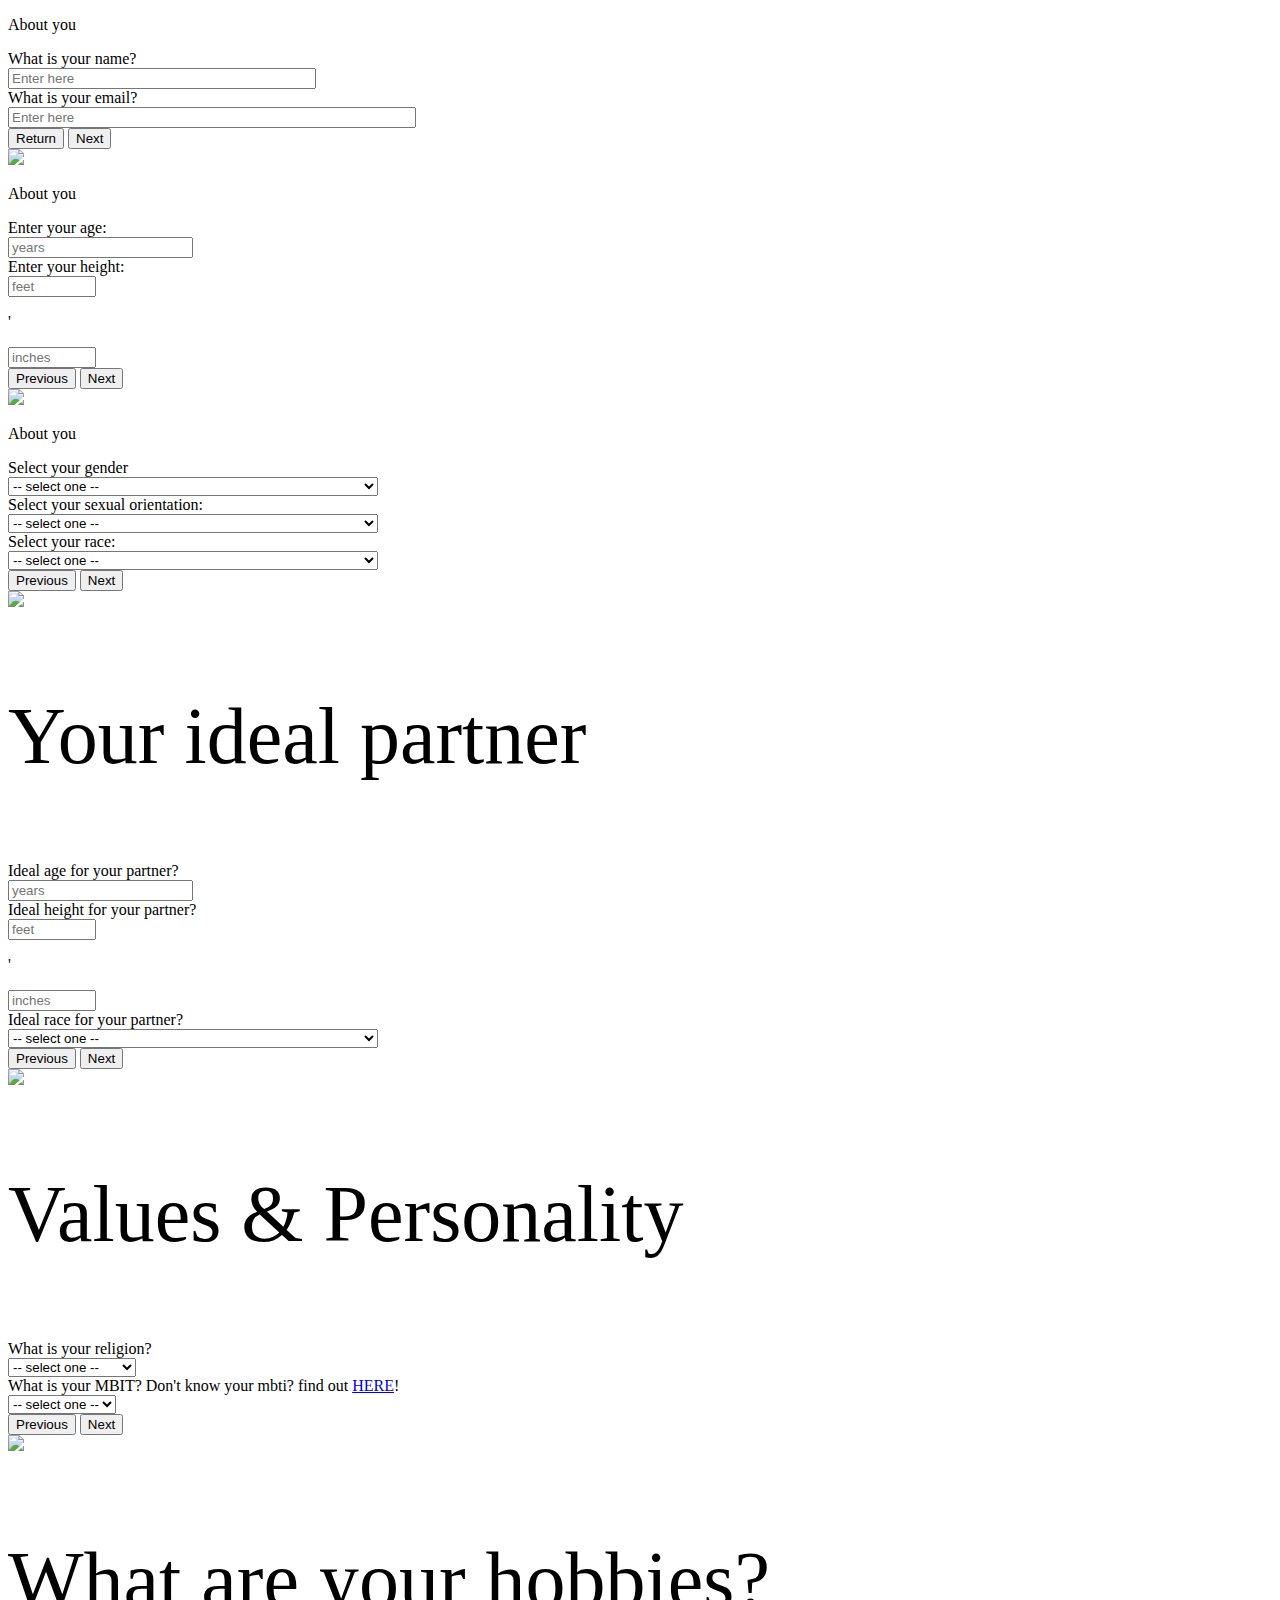
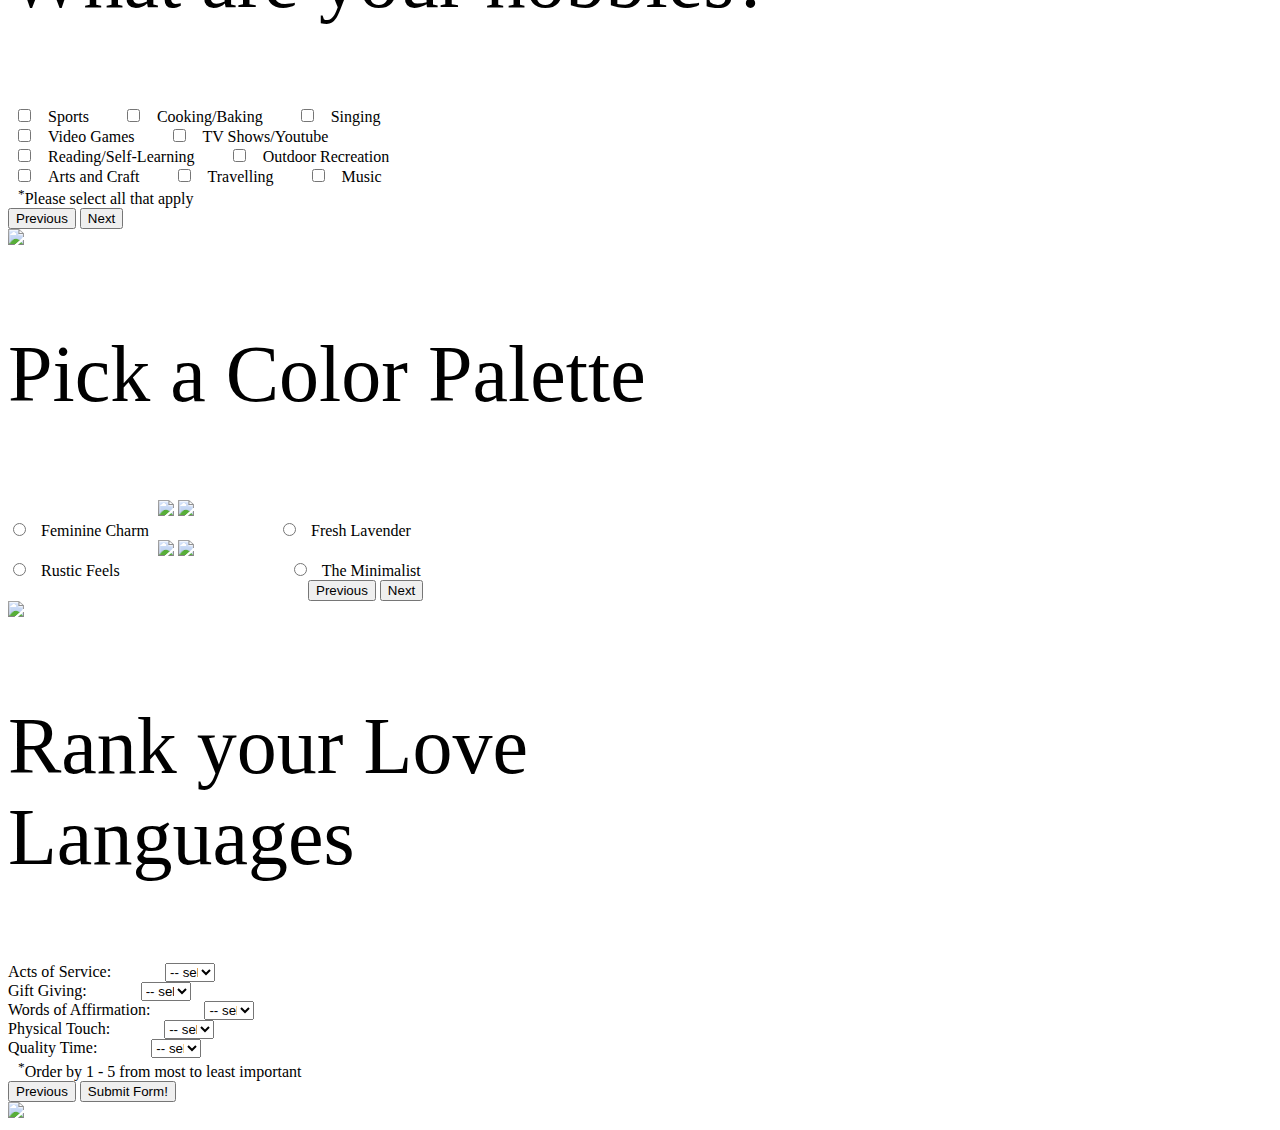
==== index.html @ 1707b461 "Typo fixes" ====
<!DOCTYPE html>
<html>
    <head>
        <meta charset="utf-8">
        <meta name="viewport" content="width=device-width, initial-scale=1">
        <link href="https://cdn.jsdelivr.net/npm/bootstrap@5.3.0-alpha1/dist/css/bootstrap.min.css" rel="stylesheet" integrity="sha384-GLhlTQ8iRABdZLl6O3oVMWSktQOp6b7In1Zl3/Jr59b6EGGoI1aFkw7cmDA6j6gD" crossorigin="anonymous">
        <link rel="preconnect" href="https://fonts.googleapis.com">
        <link rel="preconnect" href="https://fonts.gstatic.com" crossorigin>
        <link href="https://fonts.googleapis.com/css2?family=Monofett&family=Nova+Flat&display=swap" rel="stylesheet">

        <link rel="stylesheet" href="styles.css">
        <title>
            MatchCIT
        </title>
    </head>
    <script src="https://cdn.jsdelivr.net/npm/bootstrap@5.3.0-alpha1/dist/js/bootstrap.bundle.min.js" integrity="sha384-w76AqPfDkMBDXo30jS1Sgez6pr3x5MlQ1ZAGC+nuZB+EYdgRZgiwxhTBTkF7CXvN" crossorigin="anonymous"></script>
    <body>
         <div>
            <form>
                <div class="page page-1 active">
                    <div class="d-flex flex-row">
                        <div class="border">
                        </div>
                        <div class="d-flex flex-column align-self-center p-2" style="width: 800px">
                            <div>
                                <p class="title-text">About you </p>
                            </div>
                            <div class="question-div">
                                <label for="name" class="question-text">What is your name? </label>
                            </div>
                            <div class="answer-div">
                                <input type="text" placeholder="Enter here" name="name" class="survey-form-input" style="width: 300px"/>
                            </div>
                            <div class="question-div">
                                <label for="email" class="question-text">What is your email? </label>
                            </div>
                            <div class="answer-div">
                                <input type="text" placeholder="Enter here" name="email" class="survey-form-input" style="width: 400px"/>
                            </div>
                            <div class="button-div">
                                <a style="text-decoration: none" href="home.html"><button type="button" class="prev-btn">Return</button></a>
                                <button type="button" class="next-btn">Next</button>
                            </div>
                        </div>
                        <img src="./images/logo.png" class="logo" style="margin: auto">
                    </div>
                </div>

                <div class="page page-2">
                    <div class="d-flex flex-row">
                        <div class="border">
                        </div>
                        <div class="d-flex flex-column align-self-center p-2" style="width: 800px">
                            <div>
                                <p class="title-text">About you </p>
                            </div>
                            <div class="question-div">
                                <label for="age" class="question-text">Enter your age: </label>
                            </div>
                            <div class="answer-div">
                                <input type="int" placeholder="years" name="age" class="survey-form-input">
                            </div>
                            <div class="question-div">
                                <label for="ft" class="question-text">Enter your height: </label>
                            </div>
                            <div class="answer-div">
                                <input type="int"  placeholder="feet" name="ft" class="survey-form-input" style="width: 80px">
                                <p class="question-text" >'</p>
                                <input type="int" placeholder="inches" name="inch" class="survey-form-input" style="width: 80px">
                            </div>
                            <div class="button-div">
                                <button type="button" class="prev-btn">Previous</button>
                                <button type="button" class="next-btn">Next</button>
                            </div>
                        </div>
                        <img src="./images/logo.png" class="logo" style="margin: auto">
                    </div>
                </div>

                <div class="page page-3">
                    <div class="d-flex flex-row">
                        <div class="border">
                        </div>
                        <div class="d-flex flex-column align-self-center p-2" style="width: 800px">
                            <div>
                                <p class="title-text">About you </p>
                            </div>
                            <div class="question-div">
                                <label for="gender" class="question-text">Select your gender</label>
                            </div>
                            <div class="answer-div">
                                <select name="gender" id="gender" class = "multiple-choice-options" style="width: 370px" >
                                    <option value="">-- select one --</option>
                                    <option value="Female">Female</option>
                                    <option value="Male">Male</option>
                                    <option value="Non-binary">Non-binary</option>
                                    <option value="Prefer to not respond">Prefer to not respond</option>
                                    <option value="Transgender">Transgender</option>
                                </select>
                            </div>
                            <div class="question-div">
                                <label for="sexualorient" class="question-text">Select your sexual orientation:  </label>
                            </div>
                            <div class="answer-div">
                                <select name="sexualorient" id="sexualorient" class = "multiple-choice-options" style="width: 370px">
                                    <option value="">-- select one --</option>
                                    <option value="Bisexual">Bisexual</option>
                                    <option value="Gay">Gay</option>
                                    <option value="Heterosexual">Heterosexual</option>
                                    <option value="Lesbian">Lesbian</option>
                                    <option value="Non-binary">Non-binary</option>
                                    <option value="Prefer to not respond">Prefer to not respond</option>
                                    <option value="Transgender">Transgender</option>
                                </select>
                            </div>
                            <div class="question-div">
                                <label for="race" class="question-text">Select your race: </label>
                            </div>
                            <div class="answer-div">
                                <select name="race" id="race" class = "multiple-choice-options" style="width: 370px" >
                                    <option value="">-- select one --</option>
                                    <option value="White">White</option>
                                    <option value="Black or African American">Black or African American</option>
                                    <option value="Asian">Asian</option>
                                    <option value="American Indian and Alaska Native">American Indian and Alaska Native</option>
                                    <option value="Native Hawaiian and Other Pacific Islander">Native Hawaiian and Other Pacific Islander</option>
                                    <option value="a6">Other (Not Listed)</option>
                                </select>
                            </div>
                            <div class="button-div">
                                <button type="button" class="prev-btn">Previous</button>
                                <button type="button" class="next-btn">Next</button>
                            </div>
                        </div>
                        <img src="./images/logo.png" class="logo" style="margin: auto">
                    </div>
                </div>

                <div class="page page-4">
                    <div class="d-flex flex-row">
                        <div class="border">
                        </div>
                        <div class="d-flex flex-column align-self-center p-2" style="width: 800px">
                            <div>
                                <p class="title-text" style="font-size: 80px">Your ideal partner </p>
                            </div>
                            <div class="question-div">
                                <label for="preferred-age" class="question-text">Ideal age for your partner?</label>
                            </div>
                            <div class="answer-div">
                                <input type="int" placeholder="years" name="preferred-age" class="survey-form-input">
                            </div>
                            <div class="question-div">
                                <label for="preferred-ft" class="question-text">Ideal height for your partner?</label>
                            </div>
                            <div class="answer-div">
                                <input type="int"  placeholder="feet" name="preferred-ft" class="survey-form-input" style="width: 80px">
                                <p class="question-text" >'</p>
                                <input type="int" placeholder="inches" name="preferred-inch" class="survey-form-input" style="width: 80px">
                            </div>
                            <div class="question-div">
                                <label for="preferred-race" class="question-text">Ideal race for your partner? </label>
                            </div>
                            <div class="answer-div">
                                <select name="preferred-race" id="preferred-race" class = "multiple-choice-options" style="width: 370px" >
                                    <option value="">-- select one --</option>
                                    <option value="White">White</option>
                                    <option value="Black or African American">Black or African American</option>
                                    <option value="Asian">Asian</option>
                                    <option value="American Indian and Alaska Native">American Indian and Alaska Native</option>
                                    <option value="Native Hawaiian and Other Pacific Islander">Native Hawaiian and Other Pacific Islander</option>
                                    <option value="a6">Other (Not Listed)</option>
                                </select>
                            </div>
                            <div class="button-div">
                                <button type="button" class="prev-btn">Previous</button>
                                <button type="button" class="next-btn">Next</button>
                            </div>
                        </div>
                        <img src="./images/logo.png" class="logo" style="margin: auto">
                    </div>
                </div>

                <div class="page page-5">
                    <div class="d-flex flex-row">
                        <div class="border">
                        </div>
                        <div class="d-flex flex-column align-self-center p-2" style="width: 800px">
                            <div>
                                <p class="title-text" style="font-size: 80px">Values & Personality</p>
                            </div>
                            <div class="question-div">
                                <label for="religion" class="question-text">What is your religion?</label>
                            </div>
                            <div class="answer-div">
                                <select name="religion" id="religion" class = "multiple-choice-options">
                                    <option value="">-- select one --</option>
                                    <option value="Buddhism">Buddhism</option>
                                    <option value="Christianity">Christianity</option>
                                    <option value="Hinduism">Hinduism</option>
                                    <option value="Islam">Islam</option>
                                    <option value="Judaism">Judaism</option>
                                    <option value="None">Not Religious </option>
                                    <option value="Other">Other (Not Listed)</option>
                                </select>
                            </div>
                            <div class="question-div">
                                <label for="mbti" class="question-text">What is your MBIT? <span class="helper-text">Don't know your mbti? find out <a href="mbti.html" target="_blank">HERE</a>!</span> </label>
                            </div>
                            <div class="answer-div">
                                <select name="mbti" id="mbti" class = "multiple-choice-options">
                                    <option value="">-- select one --</option>
                                    <option value="istj">ISTJ</option>
                                    <option value="isfj">ISFJ</option>
                                    <option value="intj">INTJ</option>
                                    <option value="infj">INFJ</option>
                                    <option value="istp">ISTP</option>
                                    <option value="isfp">ISFP</option>
                                    <option value="intp">INTP</option>
                                    <option value="infp">INFP</option>
                                    <option value="estj">ESTJ</option>
                                    <option value="esfj">ESFJ</option>
                                    <option value="entj">ENTJ</option>
                                    <option value="enfj">ENFJ</option>
                                    <option value="estp">ESTP</option>
                                    <option value="esfp">ESFP</option>
                                    <option value="entp">ENTP</option>
                                    <option value="enfp">ENFP</option>
                                </select>
                            </div>
                            <div class="button-div">
                                <button type="button" class="prev-btn">Previous</button>
                                <button type="button" class="next-btn">Next</button>
                            </div>
                        </div>
                        <img src="./images/logo.png" class="logo" style="margin: auto">
                    </div>
                </div>
                <div class="page page-5">
                    <div class="d-flex flex-row">
                        <div class="border">
                        </div>
                        <div class="d-flex flex-column align-self-center p-2" style="width: 800px">
                            <div>
                                <p class="title-text" style="font-size: 80px">What are your hobbies?</p>
                            </div>
                            <div class="answer-div">
                                <input type="checkbox" id="hobby1" name="hobby1" value="1" style="margin-left: 10px" class="check-box">
                                <label for="hobby1" class="question-text" style="margin-left: 10px; margin-right: 30px;">Sports</label>
                                <input type="checkbox" id="hobby2" name="hobby2" value="1" class="check-box">
                                <label for="hobby2" class="question-text" style="margin-left: 10px; margin-right: 30px">Cooking/Baking</label>
                                <input type="checkbox" id="hobby3" name="hobby3" value="1" class="check-box">
                                <label for="hobby3" class="question-text" style="margin-left: 10px; margin-right: 30px">Singing</label>
                            </div>
                            <div class="answer-div">
                                <input type="checkbox" id="hobby4" name="hobby4" value="1" style="margin-left: 10px" class="check-box">
                                <label for="hobby4" class="question-text" style="margin-left: 10px; margin-right: 30px;">Video Games</label>
                                <input type="checkbox" id="hobby5" name="hobby5" value="1" class="check-box">
                                <label for="hobby5" class="question-text" style="margin-left: 10px; margin-right: 30px">TV Shows/Youtube</label>

                            </div>
                            <div class="answer-div">
                                <input type="checkbox" id="hobby6" name="hobby6" value="1" style="margin-left: 10px" class="check-box">
                                <label for="hobby6" class="question-text" style="margin-left: 10px; margin-right: 30px;">Reading/Self-Learning</label>
                                <input type="checkbox" id="hobby7" name="hobby7" value="1" class="check-box">
                                <label for="hobby7" class="question-text" style="margin-left: 10px; margin-right: 30px">Outdoor Recreation</label>
                            </div>
                            <div class="answer-div">
                                <input type="checkbox" id="hobby8" name="hobby8" value="1" style="margin-left: 10px" class="check-box">
                                <label for="hobby8" class="question-text" style="margin-left: 10px; margin-right: 30px;">Arts and Craft</label>
                                <input type="checkbox" id="hobby9" name="hobby9" value="1" class="check-box">
                                <label for="hobby9" class="question-text" style="margin-left: 10px; margin-right: 30px">Travelling</label>
                                <input type="checkbox" id="hobby10" name="hobby10" value="1" class="check-box">
                                <label for="hobby10" class="question-text" style="margin-left: 10px; margin-right: 30px">Music</label>
                            </div>
                            <div class="question-div">
                                <span class="helper-text" style="margin-top: 0px; margin-bottom: 0px; margin-left: 10px; font-size: 16px;"> <sup>*</sup>Please select all that apply</span>
                            </div>
                            <div class="button-div">
                                <button type="button" class="prev-btn">Previous</button>
                                <button type="button" class="next-btn">Next</button>
                            </div>
                        </div>
                        <img src="./images/logo.png" class="logo" style="margin: auto">
                    </div>
                </div>

                <div class="page page-6">
                    <div class="d-flex flex-row">
                        <div class="border">
                        </div>
                        <div class="d-flex flex-column align-self-center p-2" style="width: 800px">
                            <div>
                                <p class="title-text" style="font-size: 80px">Pick a Color Palette</p>
                            </div>
                            <div class="question-div" style="margin-left: 150px">
                                <img src="./images/color-1.png" class="photo">
                                <img src="./images/color-2.png" class="photo">
                                
                            </div>
                            <div class="answer-div">
                                <input type="radio" id="aesthetic1" name="aesthetic1" value="1">
                                <label for="aesthetic1" class="question-text" style="margin-left: 8px">Feminine Charm </label>
                                <input type="radio" id="aesthetic2" name="aesthetic2" value="2" style="margin-left: 130px">
                                <label for="aesthetic2" class="question-text" style="margin-left: 8px">Fresh Lavender </label>
                                
                            </div>
                            <div class="question-div" style="margin-left: 150px">
                                <img src="./images/color-3.png" class="photo">
                                <img src="./images/color-4.png" class="photo">
                            </div>
                            <div class="answer-div">
                                <input type="radio" id="aesthetic3" name="aesthetic3" value="3">
                                <label for="aesthetic3" class="question-text" style="margin-left: 8px">Rustic Feels </label>
                                <input type="radio" id="aesthetic4" name="aesthetic4" value="4" style="margin-left: 170px">
                                <label for="aesthetic4" class="question-text" style="margin-left: 8px">The Minimalist </label>
                            </div>
                            <div class="button-div" style="margin-left: 300px">
                                <button type="button" class="prev-btn">Previous</button>
                                <button type="button" class="next-btn">Next</button>
                            </div>
                        </div>
                        <img src="./images/logo.png" class="logo" style="margin: auto">
                    </div>
                </div>

                <div class="page page-7">
                    <div class="d-flex flex-row">
                        <div class="border">
                        </div>
                        <div class="d-flex flex-column align-self-center p-2" style="width: 800px">
                            <div>
                                <p class="title-text" style="font-size: 80px">Rank your Love Languages</p>
                            </div>
                            <div class="answer-div">
                                <label for="lovelanguage1" class="question-text">Acts of Service:</label>
                                <select name="lovelanguage1" id="lovelanguage1" class = "multiple-choice-options" style="margin-left: 50px; width: 50px">
                                    <option value="">-- select one --</option>
                                    <option value="1">1</option>
                                    <option value="2">2</option>
                                    <option value="3">3</option>
                                    <option value="4">4</option>
                                    <option value="5">5</option>
                                </select>
                            </div>
                            <div class="answer-div">
                                <label for="lovelanguage2" class="question-text">Gift Giving:</label>
                                <select name="lovelanguage2" id="lovelanguage2" class = "multiple-choice-options" style="margin-left: 50px; width: 50px">
                                    <option value="">-- select one --</option>
                                    <option value="1">1</option>
                                    <option value="2">2</option>
                                    <option value="3">3</option>
                                    <option value="4">4</option>
                                    <option value="5">5</option>
                                </select>
                            </div>
                            <div class="answer-div">
                                <label for="lovelanguage3" class="question-text">Words of Affirmation:</label>
                                <select name="lovelanguage3" id="lovelanguage3" class = "multiple-choice-options" style="margin-left: 50px; width: 50px">
                                    <option value="">-- select one --</option>
                                    <option value="1">1</option>
                                    <option value="2">2</option>
                                    <option value="3">3</option>
                                    <option value="4">4</option>
                                    <option value="5">5</option>
                                </select>
                            </div>
                            <div class="answer-div">
                                <label for="lovelanguage4" class="question-text">Physical Touch:</label>
                                <select name="lovelanguage4" id="lovelanguage4" class = "multiple-choice-options" style="margin-left: 50px; width: 50px">
                                    <option value="">-- select one --</option>
                                    <option value="1">1</option>
                                    <option value="2">2</option>
                                    <option value="3">3</option>
                                    <option value="4">4</option>
                                    <option value="5">5</option>
                                </select>
                            </div>
                            <div class="answer-div">
                                <label for="lovelanguage5" class="question-text">Quality Time:</label>
                                <select name="lovelanguage5" id="lovelanguage5" class = "multiple-choice-options" style="margin-left: 50px; width: 50px">
                                    <option value="">-- select one --</option>
                                    <option value="1">1</option>
                                    <option value="2">2</option>
                                    <option value="3">3</option>
                                    <option value="4">4</option>
                                    <option value="5">5</option>
                                </select>
                            </div>
                            <div class="question-div">
                                <span class="helper-text" style="margin-top: 0px; margin-bottom: 0px; margin-left: 10px; font-size: 16px;"> <sup>*</sup>Order by 1 - 5 from most to least important</span>
                            </div>
                            <div class="button-div">
                                <button type="submit" class="prev-btn">Previous</button>
                                <a style="text-decoration: none" href="matches.html"><button type="button" class="submit-btn">Submit Form!</button></a>
                            </div>
                        </div>
                        <img src="./images/logo.png" class="logo" style="margin: auto">
                    </div>
                </div>
             </form>
             <script src="index.js"></script>
         </div>
    </body>
</html>
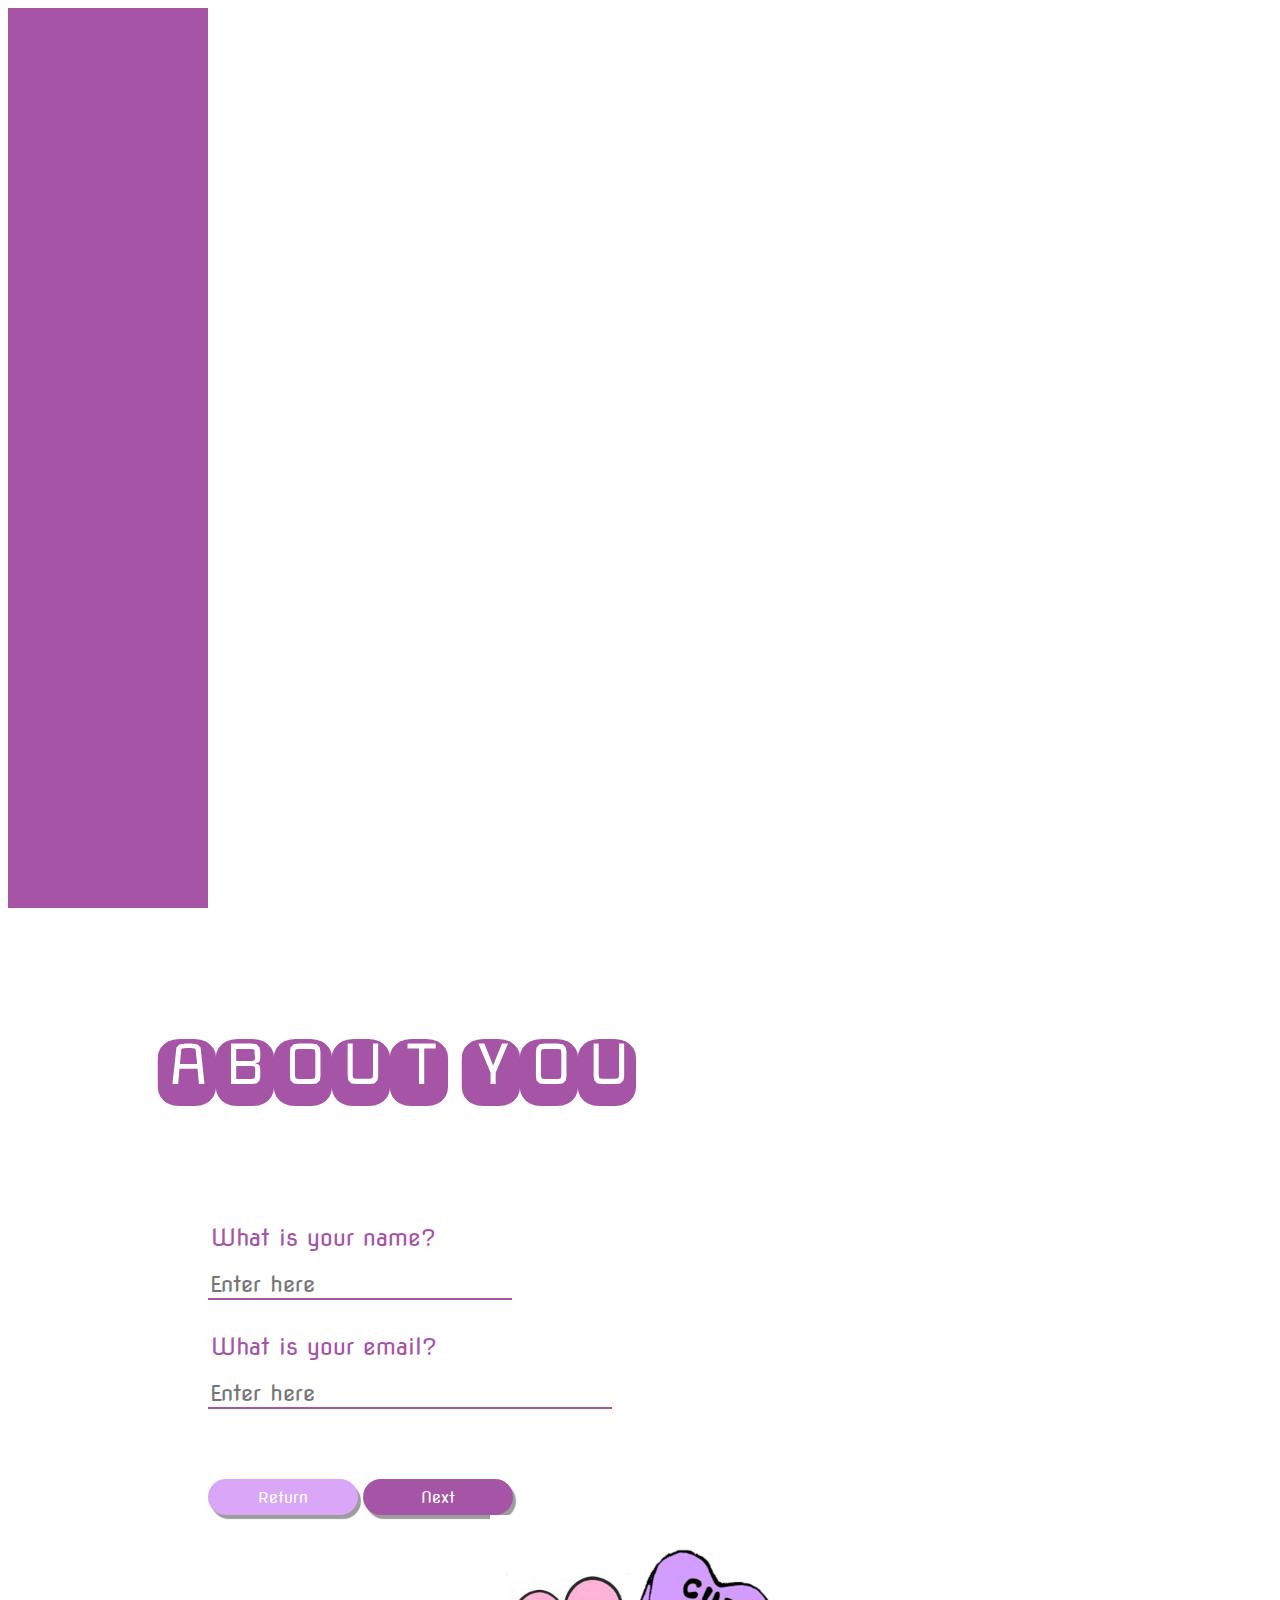
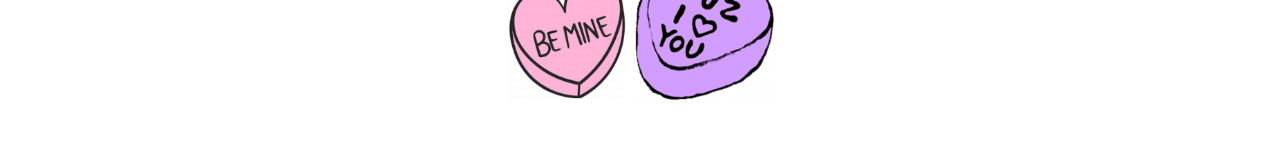
==== commit 5aae0ab5: "frontend&backend connected" ====
--- a/index.html
+++ b/index.html
@@ -16,7 +16,7 @@
     <script src="https://cdn.jsdelivr.net/npm/bootstrap@5.3.0-alpha1/dist/js/bootstrap.bundle.min.js" integrity="sha384-w76AqPfDkMBDXo30jS1Sgez6pr3x5MlQ1ZAGC+nuZB+EYdgRZgiwxhTBTkF7CXvN" crossorigin="anonymous"></script>
     <body>
          <div>
-            <form>
+            <form id="form" action="http://127.0.0.1:5000/api/signup" method="POST">
                 <div class="page page-1 active">
                     <div class="d-flex flex-row">
                         <div class="border">
@@ -58,15 +58,15 @@
                                 <label for="age" class="question-text">Enter your age: </label>
                             </div>
                             <div class="answer-div">
-                                <input type="int" placeholder="years" name="age" class="survey-form-input">
+                                <input type="number" placeholder="years" name="age" class="survey-form-input">
                             </div>
                             <div class="question-div">
                                 <label for="ft" class="question-text">Enter your height: </label>
                             </div>
                             <div class="answer-div">
-                                <input type="int"  placeholder="feet" name="ft" class="survey-form-input" style="width: 80px">
+                                <input type="number"  placeholder="feet" name="ft" class="survey-form-input" style="width: 80px">
                                 <p class="question-text" >'</p>
-                                <input type="int" placeholder="inches" name="inch" class="survey-form-input" style="width: 80px">
+                                <input type="number" placeholder="inches" name="inch" class="survey-form-input" style="width: 80px">
                             </div>
                             <div class="button-div">
                                 <button type="button" class="prev-btn">Previous</button>
@@ -148,15 +148,15 @@
                                 <label for="preferred-age" class="question-text">Ideal age for your partner?</label>
                             </div>
                             <div class="answer-div">
-                                <input type="int" placeholder="years" name="preferred-age" class="survey-form-input">
+                                <input type="number" placeholder="years" name="preferred-age" class="survey-form-input">
                             </div>
                             <div class="question-div">
                                 <label for="preferred-ft" class="question-text">Ideal height for your partner?</label>
                             </div>
                             <div class="answer-div">
-                                <input type="int"  placeholder="feet" name="preferred-ft" class="survey-form-input" style="width: 80px">
+                                <input type="number"  placeholder="feet" name="preferred-ft" class="survey-form-input" style="width: 85px">
                                 <p class="question-text" >'</p>
-                                <input type="int" placeholder="inches" name="preferred-inch" class="survey-form-input" style="width: 80px">
+                                <input type="number" placeholder="inches" name="preferred-inch" class="survey-form-input" style="width: 85px">
                             </div>
                             <div class="question-div">
                                 <label for="preferred-race" class="question-text">Ideal race for your partner? </label>
@@ -236,7 +236,7 @@
                         <img src="./images/logo.png" class="logo" style="margin: auto">
                     </div>
                 </div>
-                <div class="page page-5">
+                <div class="page page-6">
                     <div class="d-flex flex-row">
                         <div class="border">
                         </div>
@@ -245,32 +245,32 @@
                                 <p class="title-text" style="font-size: 80px">What are your hobbies?</p>
                             </div>
                             <div class="answer-div">
-                                <input type="checkbox" id="hobby1" name="hobby1" value="1" style="margin-left: 10px" class="check-box">
+                                <input type="checkbox" id="hobby1" name="hobby1" style="margin-left: 10px" class="check-box">
                                 <label for="hobby1" class="question-text" style="margin-left: 10px; margin-right: 30px;">Sports</label>
-                                <input type="checkbox" id="hobby2" name="hobby2" value="1" class="check-box">
+                                <input type="checkbox" id="hobby2" name="hobby2" class="check-box">
                                 <label for="hobby2" class="question-text" style="margin-left: 10px; margin-right: 30px">Cooking/Baking</label>
-                                <input type="checkbox" id="hobby3" name="hobby3" value="1" class="check-box">
+                                <input type="checkbox" id="hobby3" name="hobby3" class="check-box">
                                 <label for="hobby3" class="question-text" style="margin-left: 10px; margin-right: 30px">Singing</label>
                             </div>
                             <div class="answer-div">
-                                <input type="checkbox" id="hobby4" name="hobby4" value="1" style="margin-left: 10px" class="check-box">
+                                <input type="checkbox" id="hobby4" name="hobby4" style="margin-left: 10px" class="check-box">
                                 <label for="hobby4" class="question-text" style="margin-left: 10px; margin-right: 30px;">Video Games</label>
-                                <input type="checkbox" id="hobby5" name="hobby5" value="1" class="check-box">
+                                <input type="checkbox" id="hobby5" name="hobby5" class="check-box">
                                 <label for="hobby5" class="question-text" style="margin-left: 10px; margin-right: 30px">TV Shows/Youtube</label>
 
                             </div>
                             <div class="answer-div">
-                                <input type="checkbox" id="hobby6" name="hobby6" value="1" style="margin-left: 10px" class="check-box">
+                                <input type="checkbox" id="hobby6" name="hobby6" style="margin-left: 10px" class="check-box">
                                 <label for="hobby6" class="question-text" style="margin-left: 10px; margin-right: 30px;">Reading/Self-Learning</label>
-                                <input type="checkbox" id="hobby7" name="hobby7" value="1" class="check-box">
+                                <input type="checkbox" id="hobby7" name="hobby7" class="check-box">
                                 <label for="hobby7" class="question-text" style="margin-left: 10px; margin-right: 30px">Outdoor Recreation</label>
                             </div>
                             <div class="answer-div">
-                                <input type="checkbox" id="hobby8" name="hobby8" value="1" style="margin-left: 10px" class="check-box">
+                                <input type="checkbox" id="hobby8" name="hobby8" style="margin-left: 10px" class="check-box">
                                 <label for="hobby8" class="question-text" style="margin-left: 10px; margin-right: 30px;">Arts and Craft</label>
-                                <input type="checkbox" id="hobby9" name="hobby9" value="1" class="check-box">
+                                <input type="checkbox" id="hobby9" name="hobby9" class="check-box">
                                 <label for="hobby9" class="question-text" style="margin-left: 10px; margin-right: 30px">Travelling</label>
-                                <input type="checkbox" id="hobby10" name="hobby10" value="1" class="check-box">
+                                <input type="checkbox" id="hobby10" name="hobby10" class="check-box">
                                 <label for="hobby10" class="question-text" style="margin-left: 10px; margin-right: 30px">Music</label>
                             </div>
                             <div class="question-div">
@@ -285,7 +285,7 @@
                     </div>
                 </div>
 
-                <div class="page page-6">
+                <div class="page page-7">
                     <div class="d-flex flex-row">
                         <div class="border">
                         </div>
@@ -299,10 +299,10 @@
                                 
                             </div>
                             <div class="answer-div">
-                                <input type="radio" id="aesthetic1" name="aesthetic1" value="1">
-                                <label for="aesthetic1" class="question-text" style="margin-left: 8px">Feminine Charm </label>
-                                <input type="radio" id="aesthetic2" name="aesthetic2" value="2" style="margin-left: 130px">
-                                <label for="aesthetic2" class="question-text" style="margin-left: 8px">Fresh Lavender </label>
+                                <input type="radio" id="Feminine Charm" name="aesthetic-fc">
+                                <label for="aesthetic" class="question-text" style="margin-left: 8px">Feminine Charm </label>
+                                <input type="radio" id="Fresh Lavender" name="aesthetic-fl" style="margin-left: 130px">
+                                <label for="aesthetic" class="question-text" style="margin-left: 8px">Fresh Lavender </label>
                                 
                             </div>
                             <div class="question-div" style="margin-left: 150px">
@@ -310,10 +310,10 @@
                                 <img src="./images/color-4.png" class="photo">
                             </div>
                             <div class="answer-div">
-                                <input type="radio" id="aesthetic3" name="aesthetic3" value="3">
-                                <label for="aesthetic3" class="question-text" style="margin-left: 8px">Rustic Feels </label>
-                                <input type="radio" id="aesthetic4" name="aesthetic4" value="4" style="margin-left: 170px">
-                                <label for="aesthetic4" class="question-text" style="margin-left: 8px">The Minimalist </label>
+                                <input type="radio" id="Rustic Feels" name="aesthetic-r">
+                                <label for="aesthetic" class="question-text" style="margin-left: 8px">Rustic Feels </label>
+                                <input type="radio" id="The Minimalist" name="aesthetic-m" style="margin-left: 170px">
+                                <label for="aesthetic" class="question-text" style="margin-left: 8px">The Minimalist </label>
                             </div>
                             <div class="button-div" style="margin-left: 300px">
                                 <button type="button" class="prev-btn">Previous</button>
@@ -324,7 +324,7 @@
                     </div>
                 </div>
 
-                <div class="page page-7">
+                <div class="page page-8">
                     <div class="d-flex flex-row">
                         <div class="border">
                         </div>
@@ -335,6 +335,39 @@
                             <div class="answer-div">
                                 <label for="lovelanguage1" class="question-text">Acts of Service:</label>
                                 <select name="lovelanguage1" id="lovelanguage1" class = "multiple-choice-options" style="margin-left: 50px; width: 50px">
+                                    <option value="">-- select one --</option>
+                                    <option value=1>1</option>
+                                    <option value=2>2</option>
+                                    <option value=3>3</option>
+                                    <option value=4>4</option>
+                                    <option value=5>5</option>
+                                </select>
+                            </div>
+                            <div class="answer-div">
+                                <label for="lovelanguage2" class="question-text">Gift Giving:</label>
+                                <select name="lovelanguage2" id="lovelanguage2" class = "multiple-choice-options" style="margin-left: 50px; width: 50px">
+                                    <option value="">-- select one --</option>
+                                    <option value=1>1</option>
+                                    <option value=2>2</option>
+                                    <option value=3>3</option>
+                                    <option value=4>4</option>
+                                    <option value=5>5</option>
+                                </select>
+                            </div>
+                            <div class="answer-div">
+                                <label for="lovelanguage3" class="question-text">Words of Affirmation:</label>
+                                <select name="lovelanguage3" id="lovelanguage3" class = "multiple-choice-options" style="margin-left: 50px; width: 50px">
+                                    <option value="">-- select one --</option>
+                                    <option value=1>1</option>
+                                    <option value=2>2</option>
+                                    <option value=3>3</option>
+                                    <option value=4>4</option>
+                                    <option value=5>5</option>
+                                </select>
+                            </div>
+                            <div class="answer-div">
+                                <label for="lovelanguage4" class="question-text">Physical Touch:</label>
+                                <select name="lovelanguage4" id="lovelanguage4" class = "multiple-choice-options" style="margin-left: 50px; width: 50px">
                                     <option value="">-- select one --</option>
                                     <option value="1">1</option>
                                     <option value="2">2</option>
@@ -344,55 +377,24 @@
                                 </select>
                             </div>
                             <div class="answer-div">
-                                <label for="lovelanguage2" class="question-text">Gift Giving:</label>
-                                <select name="lovelanguage2" id="lovelanguage2" class = "multiple-choice-options" style="margin-left: 50px; width: 50px">
-                                    <option value="">-- select one --</option>
-                                    <option value="1">1</option>
-                                    <option value="2">2</option>
-                                    <option value="3">3</option>
-                                    <option value="4">4</option>
-                                    <option value="5">5</option>
-                                </select>
-                            </div>
-                            <div class="answer-div">
-                                <label for="lovelanguage3" class="question-text">Words of Affirmation:</label>
-                                <select name="lovelanguage3" id="lovelanguage3" class = "multiple-choice-options" style="margin-left: 50px; width: 50px">
-                                    <option value="">-- select one --</option>
-                                    <option value="1">1</option>
-                                    <option value="2">2</option>
-                                    <option value="3">3</option>
-                                    <option value="4">4</option>
-                                    <option value="5">5</option>
-                                </select>
-                            </div>
-                            <div class="answer-div">
-                                <label for="lovelanguage4" class="question-text">Physical Touch:</label>
-                                <select name="lovelanguage4" id="lovelanguage4" class = "multiple-choice-options" style="margin-left: 50px; width: 50px">
-                                    <option value="">-- select one --</option>
-                                    <option value="1">1</option>
-                                    <option value="2">2</option>
-                                    <option value="3">3</option>
-                                    <option value="4">4</option>
-                                    <option value="5">5</option>
-                                </select>
-                            </div>
-                            <div class="answer-div">
                                 <label for="lovelanguage5" class="question-text">Quality Time:</label>
                                 <select name="lovelanguage5" id="lovelanguage5" class = "multiple-choice-options" style="margin-left: 50px; width: 50px">
                                     <option value="">-- select one --</option>
-                                    <option value="1">1</option>
-                                    <option value="2">2</option>
-                                    <option value="3">3</option>
-                                    <option value="4">4</option>
-                                    <option value="5">5</option>
+                                    <option value=1>1</option>
+                                    <option value=2>2</option>
+                                    <option value=3>3</option>
+                                    <option value=4>4</option>
+                                    <option value=5>5</option>
                                 </select>
                             </div>
                             <div class="question-div">
                                 <span class="helper-text" style="margin-top: 0px; margin-bottom: 0px; margin-left: 10px; font-size: 16px;"> <sup>*</sup>Order by 1 - 5 from most to least important</span>
                             </div>
                             <div class="button-div">
-                                <button type="submit" class="prev-btn">Previous</button>
-                                <a style="text-decoration: none" href="matches.html"><button type="button" class="submit-btn">Submit Form!</button></a>
+                                <button type="button" class="prev-btn">Previous</button>
+                                <button type="submit" class="submit-btn" onclick="window.location.href='matches.html'">Submit Form!</button>
+
+                                <!-- <button type="submit" class="submit-btn">Submit Form!</button> -->
                             </div>
                         </div>
                         <img src="./images/logo.png" class="logo" style="margin: auto">
--- a/styles.css
+++ b/styles.css
@@ -0,0 +1,146 @@
+.page {
+    display: none;
+  }
+
+.page.active {
+    display: block;
+  }
+
+.border{
+    background-color: rgb(166, 84, 166);
+    width: 200px;
+    min-height: 100vh;
+}
+
+.right-border{
+    width: 200px;
+    min-height: 100vh;
+}
+.question-div{
+    margin-top: 30px;
+    margin-left: 200px;
+    display: flex;
+}
+.answer-div{
+    margin-top: 15px;
+    margin-left: 200px;
+    display: flex;
+}
+
+.button-div{
+    display: block;
+    margin-top: 70px;
+    margin-left: 200px;
+    display: flex;
+}
+
+.main-title-text{
+    color: rgb(166, 84, 166);
+    font-family: 'Monofett', cursive;
+    font-size: 120px;
+    text-align: center;
+}
+.title-text{
+    color: rgb(166, 84, 166);
+    font-family: 'Monofett', cursive;
+    font-size: 100px;
+    margin-left: 150px;
+    text-align: left;
+    display: flex;
+}
+
+.question-text, .ending-text, .mbti-text{
+    font-family: 'Nova Flat';
+    color: rgb(166, 84, 166);
+}
+
+
+.question-text{
+    font-size: 23px;
+    padding: 3px;
+}
+
+
+.helper-text{
+    font-size: 14px;
+    color: black;
+    margin: none;
+}
+
+.ending-text{
+    font-size: 24px;
+    text-align: center;
+    margin-top: 30px;
+}
+
+.mbti-text{
+    font-size: 28px;
+    text-align: center;
+}
+
+
+.multiple-choice-options, .survey-form-input{
+    font-size: 22px;
+    font-family: 'Nova Flat';
+    border-style: none;
+    border-bottom-style: solid;
+    border-color: rgb(166, 84, 166);
+    float: left;
+}
+
+.multiple-choice-options{
+    width: 500px;
+}
+
+.check-box{
+    width: 15px;
+}
+
+.photo{
+    width: 300px;
+    height: 400px;
+    margin-right: 60px;
+}
+
+.logo{
+    display: flex;
+    margin: auto;
+    margin-top: 100px;
+    width: 300px;
+    height: 220px;
+}
+
+
+.next-btn, .prev-btn, .start-btn, .return-btn, .submit-btn, .return-btn-mbti{
+    font-family: 'Nova Flat';
+    font-size: 16px;
+    text-align: center;
+    line-height: 36px;
+    color: white;
+
+    background-color:rgb(166, 84, 166);
+    border-style: none;
+    border-radius: 50px;
+    box-shadow: 3px 4px 1px  rgba(57, 57, 57, 0.5);
+
+    height: 36px;
+    width: 150px;
+
+    margin-right: 5px;
+}
+
+.prev-btn{
+    background-color: rgb(218, 167, 248);
+}
+
+.start-btn{
+    display: flex;
+    margin: auto;
+    justify-content: center;
+    font-size: 24px;
+
+
+    height: 50px;
+    line-height: 50px;
+    width: 250px;
+}